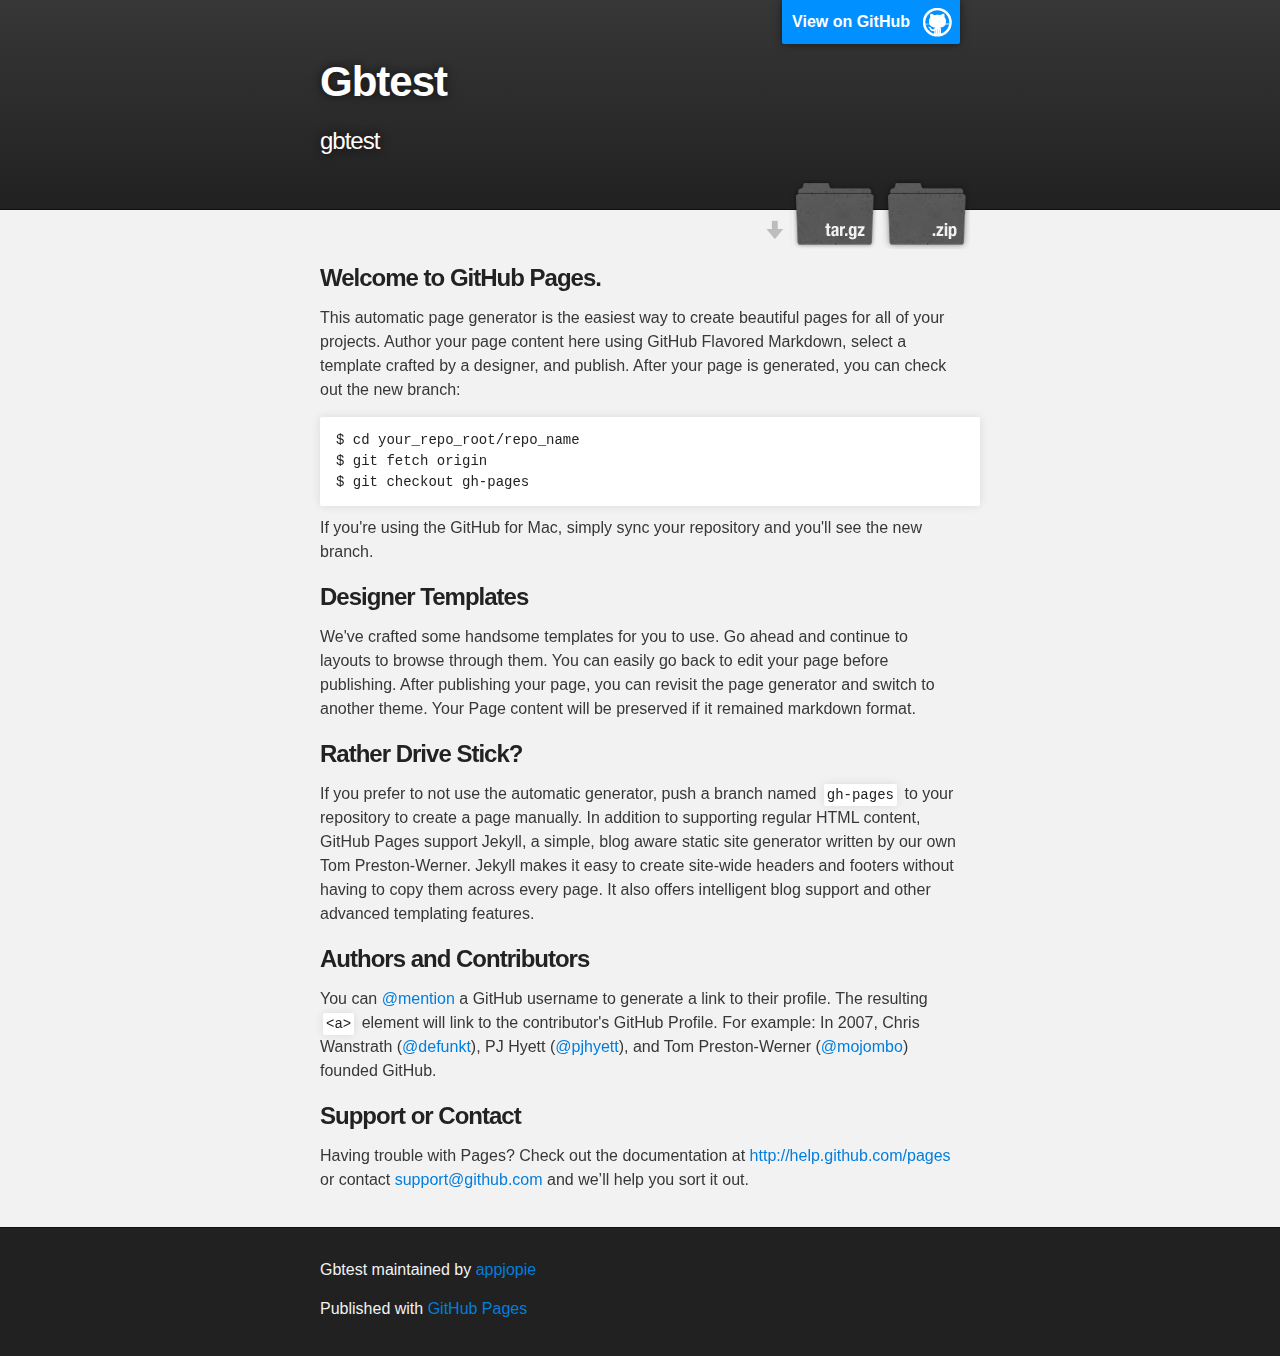
==== index.html @ 09097a13 "Create gh-pages branch via GitHub" ====
<!DOCTYPE html>
<html>

  <head>
    <meta charset='utf-8' />
    <meta http-equiv="X-UA-Compatible" content="chrome=1" />
    <meta name="description" content="Gbtest : gbtest" />

    <link rel="stylesheet" type="text/css" media="screen" href="stylesheets/stylesheet.css">

    <title>Gbtest</title>
  </head>

  <body>

    <!-- HEADER -->
    <div id="header_wrap" class="outer">
        <header class="inner">
          <a id="forkme_banner" href="https://github.com/appjopie/gbtest">View on GitHub</a>

          <h1 id="project_title">Gbtest</h1>
          <h2 id="project_tagline">gbtest</h2>

            <section id="downloads">
              <a class="zip_download_link" href="https://github.com/appjopie/gbtest/zipball/master">Download this project as a .zip file</a>
              <a class="tar_download_link" href="https://github.com/appjopie/gbtest/tarball/master">Download this project as a tar.gz file</a>
            </section>
        </header>
    </div>

    <!-- MAIN CONTENT -->
    <div id="main_content_wrap" class="outer">
      <section id="main_content" class="inner">
        <h3>
<a name="welcome-to-github-pages" class="anchor" href="#welcome-to-github-pages"><span class="octicon octicon-link"></span></a>Welcome to GitHub Pages.</h3>

<p>This automatic page generator is the easiest way to create beautiful pages for all of your projects. Author your page content here using GitHub Flavored Markdown, select a template crafted by a designer, and publish. After your page is generated, you can check out the new branch:</p>

<pre><code>$ cd your_repo_root/repo_name
$ git fetch origin
$ git checkout gh-pages
</code></pre>

<p>If you're using the GitHub for Mac, simply sync your repository and you'll see the new branch.</p>

<h3>
<a name="designer-templates" class="anchor" href="#designer-templates"><span class="octicon octicon-link"></span></a>Designer Templates</h3>

<p>We've crafted some handsome templates for you to use. Go ahead and continue to layouts to browse through them. You can easily go back to edit your page before publishing. After publishing your page, you can revisit the page generator and switch to another theme. Your Page content will be preserved if it remained markdown format.</p>

<h3>
<a name="rather-drive-stick" class="anchor" href="#rather-drive-stick"><span class="octicon octicon-link"></span></a>Rather Drive Stick?</h3>

<p>If you prefer to not use the automatic generator, push a branch named <code>gh-pages</code> to your repository to create a page manually. In addition to supporting regular HTML content, GitHub Pages support Jekyll, a simple, blog aware static site generator written by our own Tom Preston-Werner. Jekyll makes it easy to create site-wide headers and footers without having to copy them across every page. It also offers intelligent blog support and other advanced templating features.</p>

<h3>
<a name="authors-and-contributors" class="anchor" href="#authors-and-contributors"><span class="octicon octicon-link"></span></a>Authors and Contributors</h3>

<p>You can <a href="https://github.com/blog/821" class="user-mention">@mention</a> a GitHub username to generate a link to their profile. The resulting <code>&lt;a&gt;</code> element will link to the contributor's GitHub Profile. For example: In 2007, Chris Wanstrath (<a href="https://github.com/defunkt" class="user-mention">@defunkt</a>), PJ Hyett (<a href="https://github.com/pjhyett" class="user-mention">@pjhyett</a>), and Tom Preston-Werner (<a href="https://github.com/mojombo" class="user-mention">@mojombo</a>) founded GitHub.</p>

<h3>
<a name="support-or-contact" class="anchor" href="#support-or-contact"><span class="octicon octicon-link"></span></a>Support or Contact</h3>

<p>Having trouble with Pages? Check out the documentation at <a href="http://help.github.com/pages">http://help.github.com/pages</a> or contact <a href="mailto:support@github.com">support@github.com</a> and we’ll help you sort it out.</p>
      </section>
    </div>

    <!-- FOOTER  -->
    <div id="footer_wrap" class="outer">
      <footer class="inner">
        <p class="copyright">Gbtest maintained by <a href="https://github.com/appjopie">appjopie</a></p>
        <p>Published with <a href="http://pages.github.com">GitHub Pages</a></p>
      </footer>
    </div>

    

  </body>
</html>
---- stylesheets/stylesheet.css ----
/*******************************************************************************
Slate Theme for GitHub Pages
by Jason Costello, @jsncostello
*******************************************************************************/

@import url(pygment_trac.css);

/*******************************************************************************
MeyerWeb Reset
*******************************************************************************/

html, body, div, span, applet, object, iframe,
h1, h2, h3, h4, h5, h6, p, blockquote, pre,
a, abbr, acronym, address, big, cite, code,
del, dfn, em, img, ins, kbd, q, s, samp,
small, strike, strong, sub, sup, tt, var,
b, u, i, center,
dl, dt, dd, ol, ul, li,
fieldset, form, label, legend,
table, caption, tbody, tfoot, thead, tr, th, td,
article, aside, canvas, details, embed,
figure, figcaption, footer, header, hgroup,
menu, nav, output, ruby, section, summary,
time, mark, audio, video {
  margin: 0;
  padding: 0;
  border: 0;
  font: inherit;
  vertical-align: baseline;
}

/* HTML5 display-role reset for older browsers */
article, aside, details, figcaption, figure,
footer, header, hgroup, menu, nav, section {
  display: block;
}

ol, ul {
  list-style: none;
}

blockquote, q {
}

table {
  border-collapse: collapse;
  border-spacing: 0;
}

/*******************************************************************************
Theme Styles
*******************************************************************************/

body {
  box-sizing: border-box;
  color:#373737;
  background: #212121;
  font-size: 16px;
  font-family: 'Myriad Pro', Calibri, Helvetica, Arial, sans-serif;
  line-height: 1.5;
  -webkit-font-smoothing: antialiased;
}

h1, h2, h3, h4, h5, h6 {
  margin: 10px 0;
  font-weight: 700;
  color:#222222;
  font-family: 'Lucida Grande', 'Calibri', Helvetica, Arial, sans-serif;
  letter-spacing: -1px;
}

h1 {
  font-size: 36px;
  font-weight: 700;
}

h2 {
  padding-bottom: 10px;
  font-size: 32px;
  background: url('../images/bg_hr.png') repeat-x bottom;
}

h3 {
  font-size: 24px;
}

h4 {
  font-size: 21px;
}

h5 {
  font-size: 18px;
}

h6 {
  font-size: 16px;
}

p {
  margin: 10px 0 15px 0;
}

footer p {
  color: #f2f2f2;
}

a {
  text-decoration: none;
  color: #007edf;
  text-shadow: none;

  transition: color 0.5s ease;
  transition: text-shadow 0.5s ease;
  -webkit-transition: color 0.5s ease;
  -webkit-transition: text-shadow 0.5s ease;
  -moz-transition: color 0.5s ease;
  -moz-transition: text-shadow 0.5s ease;
  -o-transition: color 0.5s ease;
  -o-transition: text-shadow 0.5s ease;
  -ms-transition: color 0.5s ease;
  -ms-transition: text-shadow 0.5s ease;
}

#main_content a:hover {
  color: #0069ba;
  text-shadow: #0090ff 0px 0px 2px;
}

footer a:hover {
  color: #43adff;
  text-shadow: #0090ff 0px 0px 2px;
}

em {
  font-style: italic;
}

strong {
  font-weight: bold;
}

img {
  position: relative;
  margin: 0 auto;
  max-width: 739px;
  padding: 5px;
  margin: 10px 0 10px 0;
  border: 1px solid #ebebeb;

  box-shadow: 0 0 5px #ebebeb;
  -webkit-box-shadow: 0 0 5px #ebebeb;
  -moz-box-shadow: 0 0 5px #ebebeb;
  -o-box-shadow: 0 0 5px #ebebeb;
  -ms-box-shadow: 0 0 5px #ebebeb;
}

pre, code {
  width: 100%;
  color: #222;
  background-color: #fff;

  font-family: Monaco, "Bitstream Vera Sans Mono", "Lucida Console", Terminal, monospace;
  font-size: 14px;

  border-radius: 2px;
  -moz-border-radius: 2px;
  -webkit-border-radius: 2px;



}

pre {
  width: 100%;
  padding: 10px;
  box-shadow: 0 0 10px rgba(0,0,0,.1);
  overflow: auto;
}

code {
  padding: 3px;
  margin: 0 3px;
  box-shadow: 0 0 10px rgba(0,0,0,.1);
}

pre code {
  display: block;
  box-shadow: none;
}

blockquote {
  color: #666;
  margin-bottom: 20px;
  padding: 0 0 0 20px;
  border-left: 3px solid #bbb;
}

ul, ol, dl {
  margin-bottom: 15px
}

ul li {
  list-style: inside;
  padding-left: 20px;
}

ol li {
  list-style: decimal inside;
  padding-left: 20px;
}

dl dt {
  font-weight: bold;
}

dl dd {
  padding-left: 20px;
  font-style: italic;
}

dl p {
  padding-left: 20px;
  font-style: italic;
}

hr {
  height: 1px;
  margin-bottom: 5px;
  border: none;
  background: url('../images/bg_hr.png') repeat-x center;
}

table {
  border: 1px solid #373737;
  margin-bottom: 20px;
  text-align: left;
 }

th {
  font-family: 'Lucida Grande', 'Helvetica Neue', Helvetica, Arial, sans-serif;
  padding: 10px;
  background: #373737;
  color: #fff;
 }

td {
  padding: 10px;
  border: 1px solid #373737;
 }

form {
  background: #f2f2f2;
  padding: 20px;
}

img {
  width: 100%;
  max-width: 100%;
}

/*******************************************************************************
Full-Width Styles
*******************************************************************************/

.outer {
  width: 100%;
}

.inner {
  position: relative;
  max-width: 640px;
  padding: 20px 10px;
  margin: 0 auto;
}

#forkme_banner {
  display: block;
  position: absolute;
  top:0;
  right: 10px;
  z-index: 10;
  padding: 10px 50px 10px 10px;
  color: #fff;
  background: url('../images/blacktocat.png') #0090ff no-repeat 95% 50%;
  font-weight: 700;
  box-shadow: 0 0 10px rgba(0,0,0,.5);
  border-bottom-left-radius: 2px;
  border-bottom-right-radius: 2px;
}

#header_wrap {
  background: #212121;
  background: -moz-linear-gradient(top, #373737, #212121);
  background: -webkit-linear-gradient(top, #373737, #212121);
  background: -ms-linear-gradient(top, #373737, #212121);
  background: -o-linear-gradient(top, #373737, #212121);
  background: linear-gradient(top, #373737, #212121);
}

#header_wrap .inner {
  padding: 50px 10px 30px 10px;
}

#project_title {
  margin: 0;
  color: #fff;
  font-size: 42px;
  font-weight: 700;
  text-shadow: #111 0px 0px 10px;
}

#project_tagline {
  color: #fff;
  font-size: 24px;
  font-weight: 300;
  background: none;
  text-shadow: #111 0px 0px 10px;
}

#downloads {
  position: absolute;
  width: 210px;
  z-index: 10;
  bottom: -40px;
  right: 0;
  height: 70px;
  background: url('../images/icon_download.png') no-repeat 0% 90%;
}

.zip_download_link {
  display: block;
  float: right;
  width: 90px;
  height:70px;
  text-indent: -5000px;
  overflow: hidden;
  background: url(../images/sprite_download.png) no-repeat bottom left;
}

.tar_download_link {
  display: block;
  float: right;
  width: 90px;
  height:70px;
  text-indent: -5000px;
  overflow: hidden;
  background: url(../images/sprite_download.png) no-repeat bottom right;
  margin-left: 10px;
}

.zip_download_link:hover {
  background: url(../images/sprite_download.png) no-repeat top left;
}

.tar_download_link:hover {
  background: url(../images/sprite_download.png) no-repeat top right;
}

#main_content_wrap {
  background: #f2f2f2;
  border-top: 1px solid #111;
  border-bottom: 1px solid #111;
}

#main_content {
  padding-top: 40px;
}

#footer_wrap {
  background: #212121;
}



/*******************************************************************************
Small Device Styles
*******************************************************************************/

@media screen and (max-width: 480px) {
  body {
    font-size:14px;
  }

  #downloads {
    display: none;
  }

  .inner {
    min-width: 320px;
    max-width: 480px;
  }

  #project_title {
  font-size: 32px;
  }

  h1 {
    font-size: 28px;
  }

  h2 {
    font-size: 24px;
  }

  h3 {
    font-size: 21px;
  }

  h4 {
    font-size: 18px;
  }

  h5 {
    font-size: 14px;
  }

  h6 {
    font-size: 12px;
  }

  code, pre {
    min-width: 320px;
    max-width: 480px;
    font-size: 11px;
  }

}
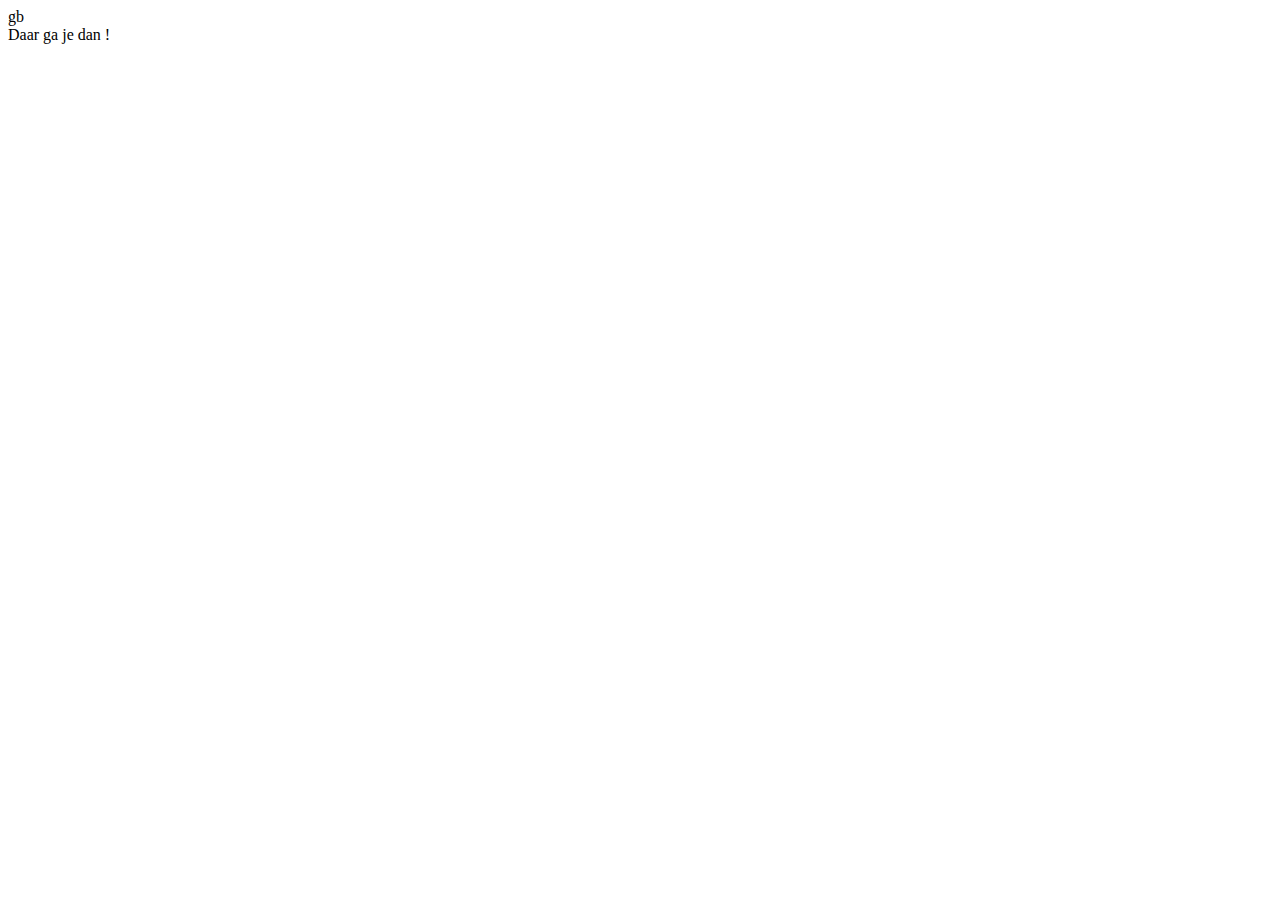
==== commit 0dc47ee8: "Create index.html" ====
--- a/index.html
+++ b/index.html
@@ -1,79 +1,16 @@
 <!DOCTYPE html>
 <html>
-
-  <head>
-    <meta charset='utf-8' />
-    <meta http-equiv="X-UA-Compatible" content="chrome=1" />
-    <meta name="description" content="Gbtest : gbtest" />
-
-    <link rel="stylesheet" type="text/css" media="screen" href="stylesheets/stylesheet.css">
-
-    <title>Gbtest</title>
-  </head>
-
-  <body>
-
-    <!-- HEADER -->
-    <div id="header_wrap" class="outer">
-        <header class="inner">
-          <a id="forkme_banner" href="https://github.com/appjopie/gbtest">View on GitHub</a>
-
-          <h1 id="project_title">Gbtest</h1>
-          <h2 id="project_tagline">gbtest</h2>
-
-            <section id="downloads">
-              <a class="zip_download_link" href="https://github.com/appjopie/gbtest/zipball/master">Download this project as a .zip file</a>
-              <a class="tar_download_link" href="https://github.com/appjopie/gbtest/tarball/master">Download this project as a tar.gz file</a>
-            </section>
-        </header>
-    </div>
-
-    <!-- MAIN CONTENT -->
-    <div id="main_content_wrap" class="outer">
-      <section id="main_content" class="inner">
-        <h3>
-<a name="welcome-to-github-pages" class="anchor" href="#welcome-to-github-pages"><span class="octicon octicon-link"></span></a>Welcome to GitHub Pages.</h3>
-
-<p>This automatic page generator is the easiest way to create beautiful pages for all of your projects. Author your page content here using GitHub Flavored Markdown, select a template crafted by a designer, and publish. After your page is generated, you can check out the new branch:</p>
-
-<pre><code>$ cd your_repo_root/repo_name
-$ git fetch origin
-$ git checkout gh-pages
-</code></pre>
-
-<p>If you're using the GitHub for Mac, simply sync your repository and you'll see the new branch.</p>
-
-<h3>
-<a name="designer-templates" class="anchor" href="#designer-templates"><span class="octicon octicon-link"></span></a>Designer Templates</h3>
-
-<p>We've crafted some handsome templates for you to use. Go ahead and continue to layouts to browse through them. You can easily go back to edit your page before publishing. After publishing your page, you can revisit the page generator and switch to another theme. Your Page content will be preserved if it remained markdown format.</p>
-
-<h3>
-<a name="rather-drive-stick" class="anchor" href="#rather-drive-stick"><span class="octicon octicon-link"></span></a>Rather Drive Stick?</h3>
-
-<p>If you prefer to not use the automatic generator, push a branch named <code>gh-pages</code> to your repository to create a page manually. In addition to supporting regular HTML content, GitHub Pages support Jekyll, a simple, blog aware static site generator written by our own Tom Preston-Werner. Jekyll makes it easy to create site-wide headers and footers without having to copy them across every page. It also offers intelligent blog support and other advanced templating features.</p>
-
-<h3>
-<a name="authors-and-contributors" class="anchor" href="#authors-and-contributors"><span class="octicon octicon-link"></span></a>Authors and Contributors</h3>
-
-<p>You can <a href="https://github.com/blog/821" class="user-mention">@mention</a> a GitHub username to generate a link to their profile. The resulting <code>&lt;a&gt;</code> element will link to the contributor's GitHub Profile. For example: In 2007, Chris Wanstrath (<a href="https://github.com/defunkt" class="user-mention">@defunkt</a>), PJ Hyett (<a href="https://github.com/pjhyett" class="user-mention">@pjhyett</a>), and Tom Preston-Werner (<a href="https://github.com/mojombo" class="user-mention">@mojombo</a>) founded GitHub.</p>
-
-<h3>
-<a name="support-or-contact" class="anchor" href="#support-or-contact"><span class="octicon octicon-link"></span></a>Support or Contact</h3>
-
-<p>Having trouble with Pages? Check out the documentation at <a href="http://help.github.com/pages">http://help.github.com/pages</a> or contact <a href="mailto:support@github.com">support@github.com</a> and we’ll help you sort it out.</p>
-      </section>
-    </div>
-
-    <!-- FOOTER  -->
-    <div id="footer_wrap" class="outer">
-      <footer class="inner">
-        <p class="copyright">Gbtest maintained by <a href="https://github.com/appjopie">appjopie</a></p>
-        <p>Published with <a href="http://pages.github.com">GitHub Pages</a></p>
-      </footer>
-    </div>
-
-    
-
-  </body>
+    <head>gb
+        <meta charset="utf-8" />
+        <meta name="format-detection" content="telephone=no" />
+        <meta name="viewport" content="user-scalable=no, initial-scale=1, maximum-scale=1, minimum-scale=1, width=device-width, height=device-height, target-densitydpi=device-dpi" />
+        <link rel="stylesheet" type="text/css" href="css/index.css" />
+        <title>Hello World</title>
+    </head>
+    <body>
+        <div class="container">
+            Daar ga je dan !
+        </div>
+        <script type="text/javascript" src="phonegap.js"></script>
+    </body>
 </html>
